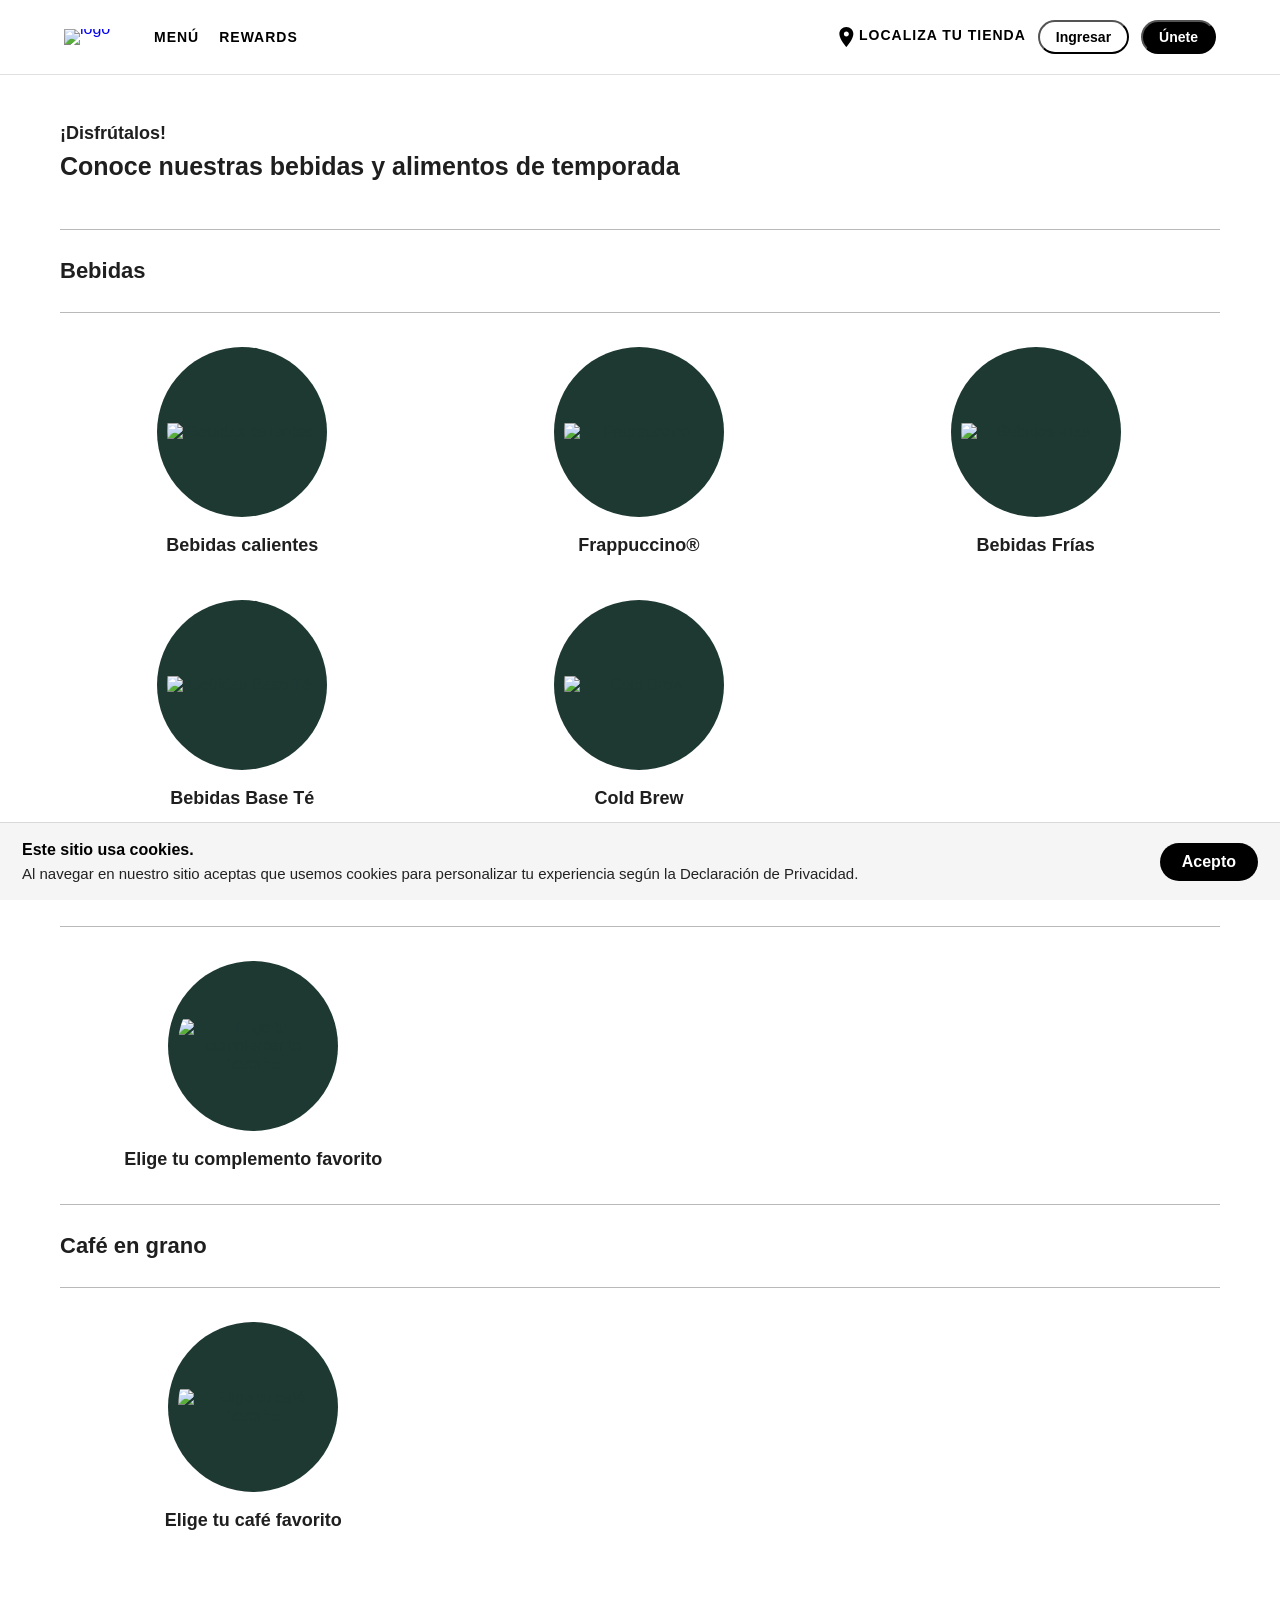
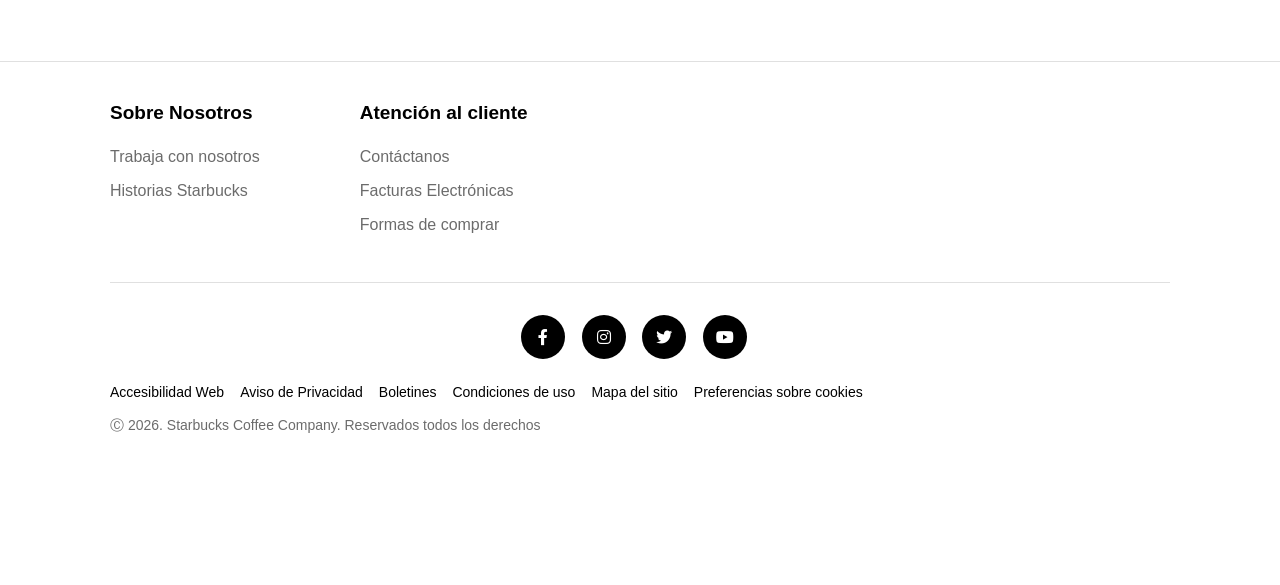
==== menu.html @ eb61caa1 "Agregué página menu y alineación con Flexbox entre secciones y navegación" ====
<!DOCTYPE html>
<html lang="en">
<head>
    <meta charset="UTF-8">
    <meta name="viewport" content="width=device-width, initial-scale=1.0">
    <title>MENÚ</title>
    <link rel="stylesheet" href="style.css">
    <link rel="stylesheet" href="https://cdnjs.cloudflare.com/ajax/libs/font-awesome/6.0.0/css/all.min.css">
</head>
<body>
    <nav class="navbar">
        <div class="logo">
            <a href="index.html">
            <img src="https://static.wixstatic.com/media/8472df_d53a5faddba04991b69a8f7437fb5c3b.png/v1/fill/w_600,h_610,al_c,lg_1,q_90/8472df_d53a5faddba04991b69a8f7437fb5c3b.png" alt="logo">
            </a>
        <ul class="nav-links">
            <li><a class="nav-a" href="menu.html">MENÚ</a></li>
            <li><a class="nav-a" href="rewards.html">REWARDS</a></li>
            
        </ul>
        </div>
        
        <div class="nav-auth">
            <ul class="nav-links">
                <li style="display: flex;"> <img src="img/stores.svg" width="15" height="20" style="margin-right: 5px;" alt="">LOCALIZA TU TIENDA</li>
            </ul>
            <button class="btn-login">Ingresar</button>
            <button class="btn-join">Únete</button>
        </div>
    </nav>

    <main class="menu-page">
        <section class="menu-hero">
            <p class="menu-kicker">¡Disfrútalos!</p>
            <h1>Conoce nuestras bebidas y alimentos de temporada</h1>
        </section>

        <section class="menu-block">
            <div class="section-line"></div>
            <h2>Bebidas</h2>
            <div class="section-line"></div>

            <div class="menu-grid">
                <article class="menu-card">
                    <div class="menu-image-circle active-circle">
                        <img src="https://djftrby1k8irl.cloudfront.net/s3fs-public/2022-03%2FFlat%20White%20425x425%20sin%20fondo.png?auto=format,compress&q=70&crop=focalpoint&ar=1:1.0&w=180&fit=crop&dpr=2" alt="Bebidas calientes">
                    </div>
                    <h3>Bebidas calientes</h3>
                </article>

                <article class="menu-card">
                    <div class="menu-image-circle">
                        <img src="https://djftrby1k8irl.cloudfront.net/s3fs-public/2022-03%2FMocha%20Frapp%20425x425%20sin%20fondo.png?auto=format,compress&q=70&crop=focalpoint&ar=1:1.0&w=180&fit=crop&dpr=2" alt="Frappuccino">
                    </div>
                    <h3>Frappuccino®</h3>
                </article>

                <article class="menu-card">
                    <div class="menu-image-circle">
                        <img src="https://djftrby1k8irl.cloudfront.net/s3fs-public/2022-03%2FIced%20Caramel%20Macchiato%20425x425%20sin%20fondo.png?auto=format,compress&q=70&crop=focalpoint&ar=1:1.0&w=180&fit=crop&dpr=2" alt="Bebidas frías">
                    </div>
                    <h3>Bebidas Frías</h3>
                </article>

                <article class="menu-card">
                    <div class="menu-image-circle">
                        <img src="https://djftrby1k8irl.cloudfront.net/s3fs-public/2022-02%2Fmatcha-green-tea-latte_1.png?auto=format,compress&q=70&crop=focalpoint&ar=1:1.0&w=180&fit=crop&dpr=2" alt="Bebidas Base Té">
                    </div>
                    <h3>Bebidas Base Té</h3>
                </article>

                <article class="menu-card">
                    <div class="menu-image-circle">
                        <img src="https://djftrby1k8irl.cloudfront.net/s3fs-public/2022-03%2FCold%20Brew%20Vainilla%20Sweet%20Cream%20425x425%20sin%20fondo.png?auto=format,compress&q=70&crop=focalpoint&ar=1:1.0&w=180&fit=crop&dpr=2" alt="Cold Brew">
                    </div>
                    <h3>Cold Brew</h3>
                </article>
            </div>
        </section>

        <section class="menu-block">
            <div class="section-line"></div>
            <h2>Alimentos</h2>
            <div class="section-line"></div>

            <div class="menu-grid single-item-row">
                <article class="menu-card">
                    <div class="menu-image-circle">
                        <img src="https://djftrby1k8irl.cloudfront.net/s3fs-public/2022-02%2FSandwich%20Pavo%20Panela_1.png?auto=format,compress&q=70&crop=focalpoint&ar=1:1.0&w=180&fit=crop&dpr=2" alt="Elige tu complemento favorito">
                    </div>
                    <h3>Elige tu complemento favorito</h3>
                </article>
            </div>
        </section>

        <section class="menu-block">
            <div class="section-line"></div>
            <h2>Café en grano</h2>
            <div class="section-line"></div>

            <div class="menu-grid single-item-row">
                <article class="menu-card">
                    <div class="menu-image-circle">
                        <img src="https://djftrby1k8irl.cloudfront.net/s3fs-public/2024-08%2FCafe_en%20grano_Chiapas.png?auto=format,compress&q=70&crop=focalpoint&ar=1:1.0&w=180&fit=crop&dpr=2" alt="Elige tu café favorito">
                    </div>
                    <h3>Elige tu café favorito</h3>
                </article>
            </div>
        </section>
    </main>


    <footer class="main-footer">
        <div class="footer-container">
            <div class="footer-links">
                <div class="footer-column">
                    <h3>Sobre Nosotros</h3>
                    <ul>
                        <li><a href="#">Trabaja con nosotros</a></li>
                        <li><a href="#">Historias Starbucks</a></li>
                    </ul>
                </div>
                <div class="footer-column">
                    <h3>Atención al cliente</h3>
                    <ul>
                        <li><a href="#">Contáctanos</a></li>
                        <li><a href="#">Facturas Electrónicas</a></li>
                        <li><a href="#">Formas de comprar</a></li>
                    </ul>
                </div>
            </div>

            <hr class="footer-divider">

            <div class="footer-social">
                <div class="social-icons">
                    <a href="#" class="icon"><i class="fab fa-facebook-f"></i></a>
                    <a href="#" class="icon"><i class="fab fa-instagram"></i></a>
                    <a href="#" class="icon"><i class="fab fa-twitter"></i></a>
                    <a href="#" class="icon"><i class="fab fa-youtube"></i></a>
                </div>
            </div>

            <div class="footer-legal">
                <ul class="legal-links">
                    <li><a href="#">Accesibilidad Web</a></li>
                    <li><a href="#">Aviso de Privacidad</a></li>
                    <li><a href="#">Boletines</a></li>
                    <li><a href="#">Condiciones de uso</a></li>
                    <li><a href="#">Mapa del sitio</a></li>
                    <li><a href="#">Preferencias sobre cookies</a></li>
                </ul>
                <p class="copyright">Ⓒ 2026. Starbucks Coffee Company. Reservados todos los derechos</p>
            </div>
        </div>
    </footer>

    <div class="cookie-banner">
        <div class="cookie-text">
            <strong>Este sitio usa cookies.</strong>
            <p>
                Al navegar en nuestro sitio aceptas que usemos cookies para personalizar tu experiencia según la Declaración de Privacidad.
            </p>
        </div>
        <button class="cookie-btn">Acepto</button>
    </div>

</body>
</html>
---- style.css ----
* { margin: 0; 
    padding: 0; 
    box-sizing: border-box; 
}

body {
    font-family: Helvetica, Arial, sans-serif;
    background-color: #ffffff;
    color: #1e3932;
    padding-bottom: 110px;
}

img {
    display: block;
    
}

button {
    font: inherit;
    cursor: pointer;
    transition: all 0.3s ease;
}

main {
    width: 100%;
}

/* Colores de mi Starbucks */
.bg-light-green { background-color: #f7f0e4; color: #1e3932; }
.bg-lavender { background-color: #d1d1aa; color: #1e3932; }
.bg-dark-green { background-color: #00754a; color: white; }
.bg-green { background-color: #00754a; color: #ffffff;}
.bg-beige { background-color: #32462f; color: #d1d1aa;}
.text-white { color: #ffffff; }

.text-green { color: #1e3932; }

/* Navegación */
.navbar {
    display: flex;
    justify-content: space-between; /* Separa logo, links y botones */
    align-items: center;
    padding: 20px 5%;
    border-bottom: 1px solid #e0e0e0;
    background-color: #ffffff;
}
.navbar-1 {
    display: flex;
    position: fixed;
    justify-content: space-between; /* Separa logo, links y botones */
    align-items: center;
    padding: 20px 5%;
    border-bottom: 1px solid #e0e0e0;
    background-color: #ffffff;
    width: 100%;
}

.logo{
    display: flex;
    gap: 40px;
}

.logo a{
    text-decoration: none;
    display: inline-block;
    line-height: 0;

}

.logo img{
    width:50px;
    height:auto;
    display:flex;
    align-items:center;
    cursor: pointer;
    display: block;
}

.nav-links {
    display: flex;
    list-style: none;
    gap: 20px; /* Espacio entre elementos del menú */
    align-items: center;
}

.nav-links li {
   font-size: 14px;
    font-weight: 700;
    letter-spacing: 1px;
    text-transform: uppercase;
    color: #000000; 
}
.nav-a{
    text-decoration: none;
    color: inherit;
    cursor: pointer;
}

.nav-auth {
    display: flex;
    gap: 12px;
    align-items: center;
}

/* Botones en Navbar*/
.btn-login, .btn-join {
    padding: 7px 16px;
    border-radius: 999px;
    font-size: 14px;
    font-weight: 600;
}

.btn-login { background-color: white; border-color: black; color: black; }

.btn-login:hover { background-color: #f7f7f7; }

.btn-join { background-color: black; color: white; border-color: black; }

.btn-join:hover { background-color: #333; }

/* Tarjetas grandes */
.card {
    display: flex;
    align-items: center; 
    margin-bottom: 32px;
    min-height: 500px;
    width: 100%;
    margin-bottom: 32px;
}

/* Tarjeta (Lavanda) */
.row-reverse {
    flex-direction: row-reverse;
}

/* Ajuste de las columnas */
.card-image, .card-text {
    flex: 1; 
    width: 50%;
}

/* Estilo imágenes */
.card-image img {
    width: 100%;
    height: auto;
    display: block;
}

.card-text {
    display: flex;
    flex-direction: column;
    justify-content: center;
    align-items: center;
    text-align: center;
    padding: 48px;
}

/* Tipografía de los títulos */
.card-text h2 {
    font-size: 40px;
    font-weight: 700;
    margin-bottom: 20px;
    text-transform: uppercase;
    line-height: 1.2;
}

.card-text p {
    font-size: 20px;
    line-height: 1.5;
    max-width: 540px;
    margin-bottom: 24px;
}


/* Botones de las tarjetas */
.btn-outline, .btn-outline-white, .btn-outline-white-round, .btn-outline-green-round {
    background: transparent;
    padding: 8px 18px;
    border-radius: 999px; /* Esto les da la forma de cápsula */
    font-weight: 600;
    font-size: 15px;
    margin-top: 20px;
}

/* Botón verde/oscuro */
.btn-outline { border: 1px solid #1e3932; color: #1e3932;}

.btn-outline:hover { background-color: rgba(30, 57, 50, 0.08); }

/* Botón blanco */
.btn-outline-white,
.btn-outline-white-round { border: 1px solid #ffffff; color: #ffffff;
}

.btn-outline-white:hover,
.btn-outline-white-round:hover { background-color: rgba(255, 255, 255, 0.12); }

/* Botón verde en fondo claro */
.btn-outline-green-round { border: 1px solid #1e3932; color: #1e3932; }

.btn-outline-green-round:hover { background-color: rgba(30, 57, 50, 0.08); }

/*Tarjetas pequeñas*/

.cards-grid-container {
    display: flex;
    width: 100%;
    gap: 32px;
    margin-bottom: 32px;
}

.grid-card {
    flex: 1;
    min-height: 220px;
    display: flex;
    justify-content: center;
    align-items: center;
    text-align: center;
    padding: 32px;
}

.grid-card-news {
    background-color: #00754a;
    color: #f3eadb;
}

.grid-card-promo {
    background-color: #ece6d8;
    color: #00754a;
}

.grid-card-inner {
    width: 100%;
    display: flex;
    flex-direction: column;
    align-items: center;
    text-align: center;
}

.grid-card-frame {
    width: 100%;
    border: 8px solid currentColor;
    padding: 60px 30px;
    margin-bottom: 40px;
}

.grid-card-frame h2 {
    font-size: 48px;
    line-height: 1;
    margin: 0;
}

.grid-card-inner p {
    font-size: 16px;
    line-height: 1.5;
    max-width: 320px;
    margin-bottom: 24px;
}

/*Ajustes*/

.card-reusable .card-text { padding: 48px;}

/*Responsivo*/

@media (max-width: 900px) {
    .navbar {flex-direction: column;gap: 18px;}
    .nav-links {flex-wrap: wrap; justify-content: center;}
    .card,.row-reverse { flex-direction: column;}
    .card-image,.card-text {width: 100%;}
    .card-text {padding: 32px 24px;}
    .card-text h2 {font-size: 30px;}
    .card-text p {font-size: 16px;}
    .cards-grid-container { flex-direction: column; gap: 24px;}
}

/* FOOTER */

.main-footer {
    padding: 40px 0;
    background-color: #fff;
    border-top: 1px solid #e0e0e0;
    margin-top: 50px;
    width: 100%;
}

.main-footer-1 {
    padding: 48px 0;
    background-color: #fff;
    border-top: 1px solid #e0e0e0;
    margin-top: 50px;
    width: 60%;
    margin-left: 41.66666%;
}

.footer-container {
    width: 100%;
    max-width: 1100px;
    margin: 0 auto;
    padding: 0 20px;
}

/* Nivel 1: Columnas */
.footer-links {
    display: flex;
    gap: 100px; /* Espacio entre columnas */
    margin-bottom: 32px;
}

.footer-column h3 {
    font-size: 19px;
    margin-bottom: 24px;
    color: #000;
    font-weight: 600;
}

.footer-column ul {
    list-style: none;
}

.footer-column li {
    margin-bottom: 16px;
}

.footer-column a {
    text-decoration: none;
    color: rgba(0,0,0,0.58); /* Gris típico de Starbucks */
    font-size: 16px;
    transition: color 0.2s;
}

.footer-column a:hover {
    color: #000;
}

/* Divisor */
.footer-divider {
    border: none;
    border-top: 1px solid #e0e0e0;
    margin: 32px 0;
}

/* Nivel 2: Redes Sociales */
.footer-social {
    display: flex;
    margin-bottom: 24px;
    justify-content: center;
}

.social-icons .icon {
    display:inline-flex;
    justify-content: center;
    align-items: center;
    gap: 20px;
    width: 44px;
    height: 44px;
    background-color: #000;
    color: #fff;
    border-radius: 50%;
    text-align: center;
    line-height: 32px;
    margin-right: 12px;
    text-decoration: none;
    font-weight: bold;
    transition: transform 0.2s ease, box-shadow 0.2s ease, opacity 0.2s ease;
}

.social-icons .icon:hover {
    transform: scale(1.1);
    opacity: 0.9;
}

.social-icons .icon:active {
    transform: scale(0.95);
    box-shadow: 0 0 0 6px rgba(0,0,0,0.08);
}

/* Nivel 3: Legal */
.footer-legal .legal-links {
    display: flex;
    flex-wrap: wrap;
    list-style: none;
    gap: 16px;
    margin-bottom: 16px;
    padding: 0;
}

.footer-legal .legal-links a {
    text-decoration: none;
    color: #000;
    font-size: 14px;
    font-weight: 500;
}

.footer-legal .legal-links a:hover {
    text-decoration: underline;
}

.copyright {
    font-size: 14px;
    color: rgba(0,0,0,0.58);
    margin-top: 16px;
}

@media (max-width: 768px) {
    .footer-links {flex-direction: column; gap: 30px; }
}

.cookie-banner {
    position: fixed;
    bottom: 0;
    left: 0;
    width: 100%;
    background-color: #f5f5f5;
    border-top: 1px solid #d9d9d9;
    padding: 18px 22px;
    display: flex;
    justify-content: space-between;
    align-items: center;
    gap: 20px;
    z-index: 1000;
}

.cookie-text strong {
    display: block;
    font-size: 16px;
    color: #000;
    margin-bottom: 6px;
}

.cookie-text p {
    font-size: 15px;
    color: #222;
    margin: 0;
}

.cookie-btn {
    background-color: #000;
    color: #fff;
    border: none;
    border-radius: 999px;
    padding: 10px 22px;
    font-weight: 600;
    white-space: nowrap;
}

.cookie-btn:hover {
    background-color: #222;
}


/* SPLIT LAYOUT */
.split-layout {
    display: flex;
    min-height: calc(100vh - 81px);
}

/* PANEL IZQUIERDO (Fijo) */
.left-panel {
    width: 41.6666666%;
    height: calc(100vh - 81px);
    position: fixed;
    top: 91px;
    background: linear-gradient(0deg, rgb(29, 57, 50) 0%, rgb(10, 105, 75) 100% 100%);
    color: white;
    display: flex;
    justify-content: center;
    align-items: center;
    text-align: center;
    padding: 60px 40px;
    z-index: 5;
    left: 0;

}

.mini-logo { width: 300px; max-width: 100%; margin: 24px auto; }

.left-panel h1 {
    font-size: 48px;
    margin-bottom: 30px;

}

.auth-buttons { margin-bottom: 40px; }

.btn-white {
    background: white;
    color: #1e3932;
    border: none;
    padding: 10px 25px;
    border-radius: 50px;
    font-weight: bold;
    cursor: pointer;
}

.btn-outline-white {
    background: transparent;
    border: 1px solid white;
    color: white;
    padding: 10px 25px;
    border-radius: 50px;
    font-weight: bold;
    margin-left: 10px;
    cursor: pointer;
}

.phone-img {
    width: 300px;
    max-width: none;
    display: block;
    position: absolute;
    bottom: -40px;
    right: -70px;
    overflow: hidden;
}

/* PANEL DERECHO */
.right-panel {
    /*width: 60%;*/
    margin-left: 41.6666%;
    background-color: #fff;
    padding: 60px 40px;
    min-height: calc(100vh - 81px);
    margin-top: 91px;
}

.welcome-text h2 {
    font-size: 24px;
    color: #1e3932;
    text-align: center;
    margin-bottom: 50px;
    max-width: 80%;
    margin-left: auto;
    margin-right: auto;
}

.benefits-grid {
    display: flex;
    flex-wrap: wrap;
    justify-content: center;
    gap: 24px 12px;
    max-width: 900px;
    margin: 0 auto;
}

.benefit-item {
    width: calc(25% - 12px);
    text-align: center;
    padding: 8px 10px;
}

.benefit-item img {
    width: 110px;
    height: 110px;
    object-fit: contain;
    display: block;
    margin: 0 auto 14px;
}

.benefit-item p {
    font-size: 16px;
    line-height: 1.35;
    max-width: 190px;
    margin: 0 auto;
    color: #1e3932;
}

.divider {
    border: 0;
    border-top: 1px solid #e0e0e0;
    margin: 50px 0;
}

.gold-section h3 {
    text-align: center;
    font-size: 22px;
    margin-bottom: 40px;
    color: #1e3932;
}
.right-panel::-webkit-scrollbar { width: 8px; }
.right-panel::-webkit-scrollbar-thumb { background: #ccc; border-radius: 10px; }


/*Tarjeta lavanda en Rewards*/

.stars-info{
    background: rgb(241, 240, 235);
    padding:80px 40px;
    text-align:center;
    margin-left: 41.6666%;
    width: 58%;
    box-sizing: border-box;
}

.stars-container{
    width: 50%;
    max-width:800px;
    margin:0 auto;
}

.stars-info h2{
    font-size:1.37em;
    margin-bottom:40px;
}

.stars-row{
    display:flex;
    justify-content:center;
    align-items:center;
    gap:30px;
    margin:40px 0 10px 0;
}

.star-icon{
    font-size:60px;
    color:#cba258;
}

.equals{
    font-size:40px;
}

.stars-text{
    font-size:16px;
    margin-bottom:40px;
}

/*Imagen abajo de la tarjeta*/

.how-it-works{
    margin-left: 42%;
    width: 58%;
    background-color: #ffffff;
    padding: 80px 40px;
    box-sizing: border-box;
}

.how-container{
    max-width: 980px;
    margin: 0 auto;
}

.how-it-works h2{
    text-align: center;
    font-size: 34px;
    color: #1e3932;
    margin-bottom: 12px;
}

.how-subtitle{
    text-align: center;
    font-size: 24px;
    color: #1e3932;
    margin-bottom: 50px;
}

.how-content{
    display: flex;
    justify-content: space-between;
    align-items: center;
    gap: 4px;
}

.how-steps{
    flex: 1;
    display: flex;
    flex-direction: column;
}

.how-step{
    display: flex;
    align-items: center;
    gap: 22px;
}

.step-number{
    width: 42px;
    height: 42px;
    border-radius: 50%;
    background-color: #1e3932;
    color: white;
    display: flex;
    justify-content: center;
    align-items: center;
    font-weight: 700;
    font-size: 20px;
    flex-shrink: 0;
}

.how-step img{
    width: 95px;
    object-fit: contain;
    flex-shrink: 0;
}

.how-step p{
    font-size: 16px;
    line-height: 1.5;
    color: #1e3932;
    max-width: 300px;
}

.how-illustration{
    flex: 0 0 227px;
    text-align: center;
}

.how-illustration img{
    width: 100%;
    max-width: 280px;
    height: auto;
    display: block;
    margin: 0 auto;
}

/*Estilos para la página de Menú*/

.menu-page{
    max-width: 1280px;
    margin: 0 auto;
    padding: 48px 60px 80px;
    color: #1e3932;
}

.menu-hero{
    margin-bottom: 48px;
}

.menu-kicker{
    font-size: 18px;
    font-weight: 700;
    margin-bottom: 8px;
    color: #1f1f1f;
}

.menu-hero h1{
    font-size: 25px;
    line-height: 1.15;
    font-weight: 700;
    max-width: 760px;
    color: #1f1f1f;
}

.menu-block{
    margin-top: 34px;
}

.menu-block h2{
    font-size: 22px;
    font-weight: 700;
    margin: 28px 0;
    color: #1f1f1f;
}

.section-line{
    width: 100%;
    height: 1px;
    background-color: #b9b9b9;
}

.menu-grid{
    display: flex;
    flex-wrap: wrap;
    justify-content:flex-start;
    gap: 44px 32px;
    padding-top: 34px;
}

.menu-card{
    width: calc(33.333% - 22px);
    text-align: center;
}

.single-item-row .menu-card{
    width: 33.333%;
}

.menu-image-circle{
    width: 170px;
    height: 170px;
    margin: 0 auto 18px;
    border-radius: 50%;
    background-color: #1e3932;
    display: flex;
    justify-content: center;
    align-items: center;
    overflow: hidden;
    border: 10px solid transparent;
}

.menu-image-circle:hover{
    box-shadow: 0 0 0 10px #d8e9e1;
    cursor: pointer;
}

.menu-image-circle img{
    width: 170px;
    height: auto;
    object-fit: contain;
    display: block;
}

.menu-card h3{
    font-size: 18px;
    font-weight: 700;
    color: #1f1f1f;
}

@media (max-width: 1000px){
    .menu-page{
        padding: 40px 32px 60px;
    }

    .menu-hero h1{
        font-size: 44px;
        max-width: 620px;
    }

    .menu-card,
    .single-item-row .menu-card{
        width: calc(50% - 16px);
    }
}

@media (max-width: 640px){
    .menu-page{
        padding: 32px 20px 50px;
    }

    .menu-hero h1{
        font-size: 34px;
    }

    .menu-card,
    .single-item-row .menu-card{
        width: 100%;
    }

    .menu-image-circle{
        width: 170px;
        height: 170px;
    }
}
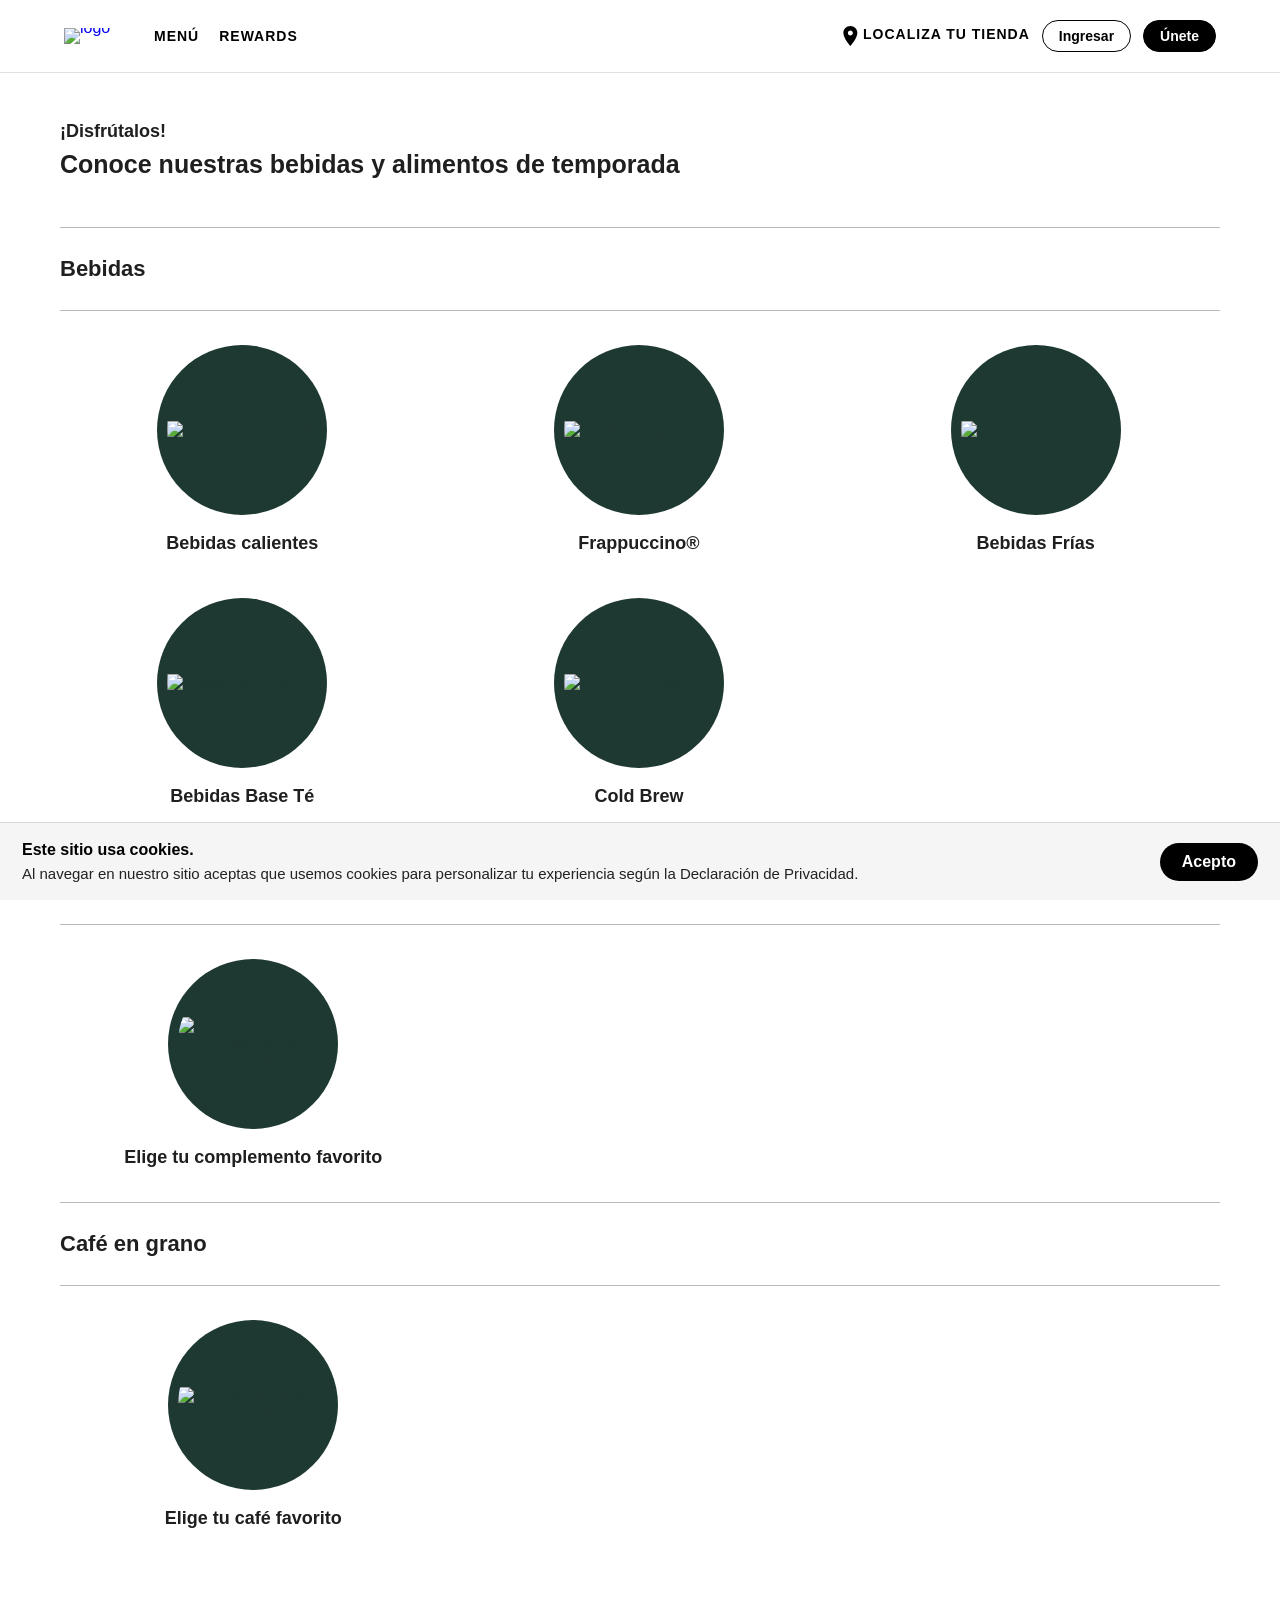
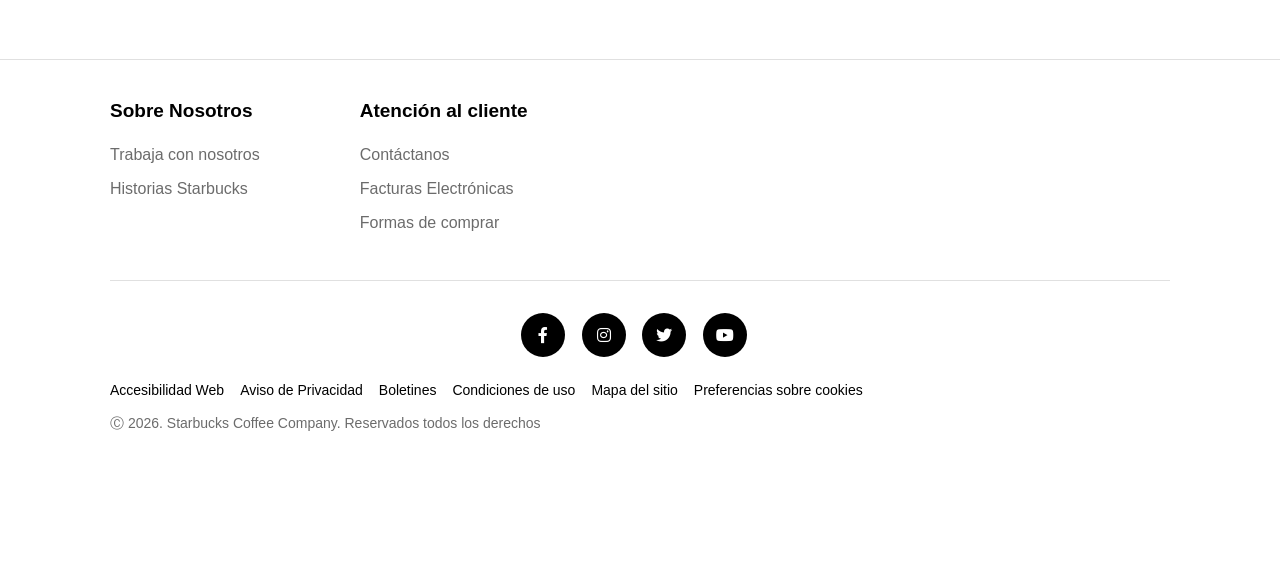
==== commit 020ba2ad: "Agregué navegación entre páginas, botón de ingresar enlazado y ajustes de estilos" ====
--- a/menu.html
+++ b/menu.html
@@ -24,7 +24,7 @@
             <ul class="nav-links">
                 <li style="display: flex;"> <img src="img/stores.svg" width="15" height="20" style="margin-right: 5px;" alt="">LOCALIZA TU TIENDA</li>
             </ul>
-            <button class="btn-login">Ingresar</button>
+            <a href="Inicia.html" class="btn-login">Ingresar</a>
             <button class="btn-join">Únete</button>
         </div>
     </nav>
--- a/style.css
+++ b/style.css
@@ -90,6 +90,18 @@
     text-transform: uppercase;
     color: #000000; 
 }
+
+.nav-a{
+    text-decoration: none;
+    color: #000;   /* color normal negro */
+    transition: color 0.2s ease;
+}
+
+.nav-a:hover{
+    color: #00754a; 
+}
+
+
 .nav-a{
     text-decoration: none;
     color: inherit;
@@ -103,16 +115,21 @@
 }
 
 /* Botones en Navbar*/
-.btn-login, .btn-join {
+.btn-login,
+.btn-join,
+a.btn-login {
+    display: inline-block;
     padding: 7px 16px;
     border-radius: 999px;
     font-size: 14px;
     font-weight: 600;
-}
-
-.btn-login { background-color: white; border-color: black; color: black; }
-
-.btn-login:hover { background-color: #f7f7f7; }
+    text-decoration: none;
+    border: 1px solid black;
+}
+
+.btn-login, a.btn-login{ background-color: white; border-color: black; color: black; }
+
+.btn-login:hover a.btn-login:hover { background-color: #f7f7f7; }
 
 .btn-join { background-color: black; color: white; border-color: black; }
 
@@ -840,4 +857,242 @@
         width: 170px;
         height: 170px;
     }
-}+}
+
+/*Iniciar seción*/
+
+.login-panel{
+    margin-left: 41.6666%;
+    margin-top: 91px;
+    background-color: #f6f4f2;
+    min-height: calc(100vh - 91px);
+    padding: 0;
+    width: calc(100% - 41.6666%);
+}
+
+.login-wrapper{
+    width: 100%;
+}
+
+.login-form{
+    max-width: 430px;
+    margin: 0 auto;
+    padding: 70px 20px 50px;
+}
+
+.field-label{
+    display: block;
+    font-size: 14px;
+    color: #6f666d;
+    margin-bottom: 12px;
+}
+
+.required{
+    color: #c43d3d;
+}
+
+.login-form input{
+    width: 100%;
+    border: none;
+    border-bottom: 1px solid #d8d2d5;
+    background: transparent;
+    padding: 8px 0 12px;
+    font-size: 18px;
+    font-weight: 700;
+    color: #7a7279;
+    outline: none;
+    margin-bottom: 18px;
+}
+
+.login-form input::placeholder{
+    color: #7a7279;
+    font-weight: 700;
+}
+
+.password-box{
+    position: relative;
+}
+
+.password-box input{
+    padding-right: 42px;
+    margin-bottom: 24px;
+}
+
+.eye-btn{
+    position: absolute;
+    right: 0;
+    top: 2px;
+    border: none;
+    background: transparent;
+    color: #9f989d;
+    cursor: pointer;
+    font-size: 18px;
+}
+
+.forgot-link{
+    display: inline-block;
+    text-decoration: none;
+    color: #00754a;
+    font-weight: 700;
+    margin: 4px 0 28px;
+}
+
+.forgot-link:hover{
+    text-decoration: underline;
+}
+
+.fake-captcha{
+    width: 100%;
+    max-width: 350px;
+    min-height: 82px;
+    border: 1px solid #d8d8d8;
+    background: #fff;
+    display: flex;
+    justify-content: space-between;
+    align-items: center;
+    padding: 14px 12px;
+    margin: 0 0 28px;
+    box-shadow: 0 1px 2px rgba(0,0,0,0.08);
+}
+
+.captcha-left{
+    display: flex;
+    align-items: center;
+    gap: 12px;
+    font-size: 14px;
+    color: #2f2f2f;
+}
+
+.captcha-left input{
+    width: 28px;
+    height: 28px;
+    margin: 0;
+    border: 1px solid #b8b8b8;
+    appearance: none;
+    background: #fff;
+    cursor: pointer;
+}
+
+.captcha-left input:checked{
+    background: #00754a;
+    border-color: #00754a;
+}
+
+.captcha-right{
+    display: flex;
+    flex-direction: column;
+    align-items: center;
+    gap: 2px;
+    color: #808080;
+    font-size: 10px;
+    text-align: center;
+}
+
+.captcha-logo{
+    width: 32px;
+    height: 32px;
+    background: linear-gradient(135deg, #4a90e2, #8ab4f8);
+    border-radius: 4px;
+}
+
+.login-submit{
+    display: block;
+    margin-left: auto;
+    border: none;
+    background-color: #00a862;
+    color: #fff;
+    padding: 16px 42px;
+    border-radius: 999px;
+    font-size: 18px;
+    font-weight: 700;
+    box-shadow: 0 8px 14px rgba(0,0,0,0.18);
+    cursor: pointer;
+}
+
+.login-submit:hover{
+    background-color: #008f56;
+}
+
+.easy-banner{
+    background-color: #2c2420;
+    color: #fff;
+    text-align: center;
+    font-weight: 700;
+    letter-spacing: 1px;
+    padding: 16px 20px;
+    font-size: 18px;
+}
+
+.join-rewards-box{
+    text-align: center;
+    margin-left: 41.6666%;
+    width: 100%;
+    padding: 46px 20px 60px;
+    max-width: 900px;
+    margin: 0 auto;
+    background-color: #ffffff;
+     border-bottom: 1px solid #e0e0e0;
+}
+
+.join-rewards-box h2{
+    font-size: 24px;
+    color: #1e3932;
+    margin-bottom: 12px;
+}
+
+.join-rewards-box p{
+    font-size: 18px;
+    line-height: 1.4;
+    color: #1f1f1f;
+}
+.join-rewards-inner{
+    max-width: 760px;
+    margin: 0 auto;
+}
+
+.join-rewards-box h2{
+    font-size: 24px;
+    color: #1e3932;
+    margin-bottom: 12px;
+}
+
+.join-rewards-box p{
+    font-size: 18px;
+    line-height: 1.4;
+    color: #1f1f1f;
+    max-width: 700px;
+    margin: 0 auto 28px;
+}
+
+.join-rewards-content{
+    display: flex;
+    justify-content: center;
+    align-items: center;
+    gap: 50px;
+    flex-wrap: wrap;
+}
+
+.join-outline-btn{
+    display: inline-block;
+    text-decoration: none;
+    color: #00754a;
+    border: 1.5px solid #00754a;
+    border-radius: 999px;
+    padding: 14px 28px;
+    font-size: 18px;
+    font-weight: 700;
+    transition: background-color 0.2s ease, box-shadow 0.2s ease;
+    cursor: pointer;
+}
+
+.join-outline-btn:hover{
+    background-color: rgba(0, 117, 74, 0.08);
+    box-shadow: 0 0 0 4px rgba(0, 117, 74, 0.06);
+}
+
+.join-illustration img{
+    width: 260px;
+    max-width: 100%;
+    height: auto;
+    display: block;
+}
